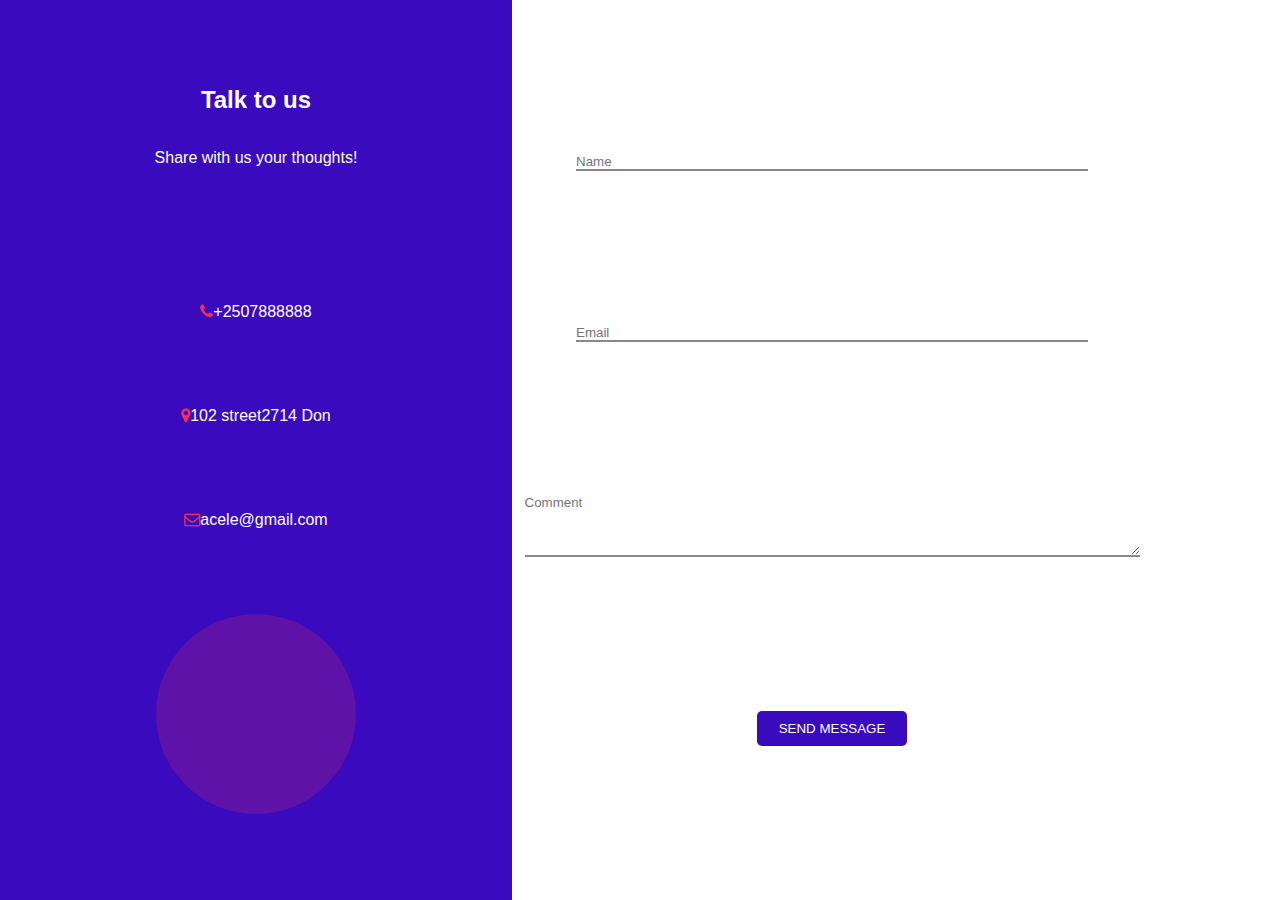
==== contact.html @ a076aacb "contact and login page" ====
<!DOCTYPE html>
<html lang="en">
<head>
    <meta charset="UTF-8">
    <meta http-equiv="X-UA-Compatible" content="IE=edge">
    <meta name="viewport" content="width=device-width, initial-scale=1.0">
    <title>Contact me</title>
    <link rel="stylesheet" href="https://cdnjs.cloudflare.com/ajax/libs/font-awesome/4.7.0/css/font-awesome.min.css">
    <link rel="stylesheet" href="contact.css">
</head>
<body>
    <div class="container">
        <div class="left">
            <h2>Talk to us</h2>
            <p>Share with us your thoughts!</p>
            <span><i class="fa fa-phone" aria-hidden="true"></i>+2507888888</span>
            <span><i class="fa fa-map-marker" aria-hidden="true"></i>102 street2714 Don</span>
            <span><i class="fa fa-envelope-o" aria-hidden="true"></i>acele@gmail.com</span>
            <div class="circle"></div>
        </div>
        <div class="right">
           <!-- <div class="row"> -->
            <input type="text" placeholder="Name">
            <input type="email" placeholder="Email">
            <textarea name="txt" id="txt" cols="75" rows="4" placeholder="Comment"></textarea>
            <button class="btn" type="submit">SEND MESSAGE</button>
           <!-- </div> -->
        </div>
    </div>
</body>
</html>
---- contact.css ----
*{
    margin:0;
    padding: 0;
    box-sizing: border-box;
    font-family: "Helvetica Neue", Helvetica, Arial, sans-serif;
}

.container{
    display: flex;
}

.left h2, .left p{
    text-align: center;
}

.left{
    height: 100vh;
    width: 40%;
    background: #390ABE;
    display: flex;
    flex-direction: column;
    align-items: center;
    color: #fff;
    justify-content: space-evenly;
}
.left p{
    position: relative;
    top: -50px;
}
/* .left span{
    margin-left: 50px;
} */
.right{
    width: 50%;
    height: 100vh;
    display: flex;
    align-items: center;
    flex-direction: column;
    justify-content: space-evenly;
}
.right  input{
    display: block;
    width: 80%;
    background: transparent;
    border-bottom: 2px solid #888;
    border-top: none;
    border-left: none;
    border-right: none;
    outline: none;
}
.right  button{
    background: #390ABE;
    color: #fff;
    border-radius: 5px;
    padding: 10px;
    border: none;
    width: 150px;
    transition: cubic-bezier(0.075, 0.82, 0.165, 1) 2s;
}
.right  textarea{
    border-bottom: 2px solid #888;
    border-top: none;
    border-left: none;
    border-right: none;
    outline: none;
}
.fa{
    color: #f33052;
}
.circle{
    width: 200px;
    height: 200px;
    background: rgba(243, 48, 82,0.2);
    border-radius: 50%;
    
}

@media only screen and (max-width: 700px){
    .left{
        position: absolute;
        width: 100%;
    }
    .left span, .left p{
        display: none;
    }

    .right input{
        color: #fff;
        width: 150%;
    }
    .right textarea{
        width: 150%;
        background: transparent;
        color: #fff;
    }
    .left h2{
        position: absolute;
        top: 40px;
    }
    .right{
        position: absolute;
        left: 150px;
        display: flex;
        flex-direction: column;
        justify-content: space-between;
        height: 50vh;
        top: 130px;
        padding: 10px;
    }
    .right .btn{
        color: #390ABE;
        background: #fff;
    }
    .right .btn:hover{
        background: #5924e9;
        color: #fff;
    }
}
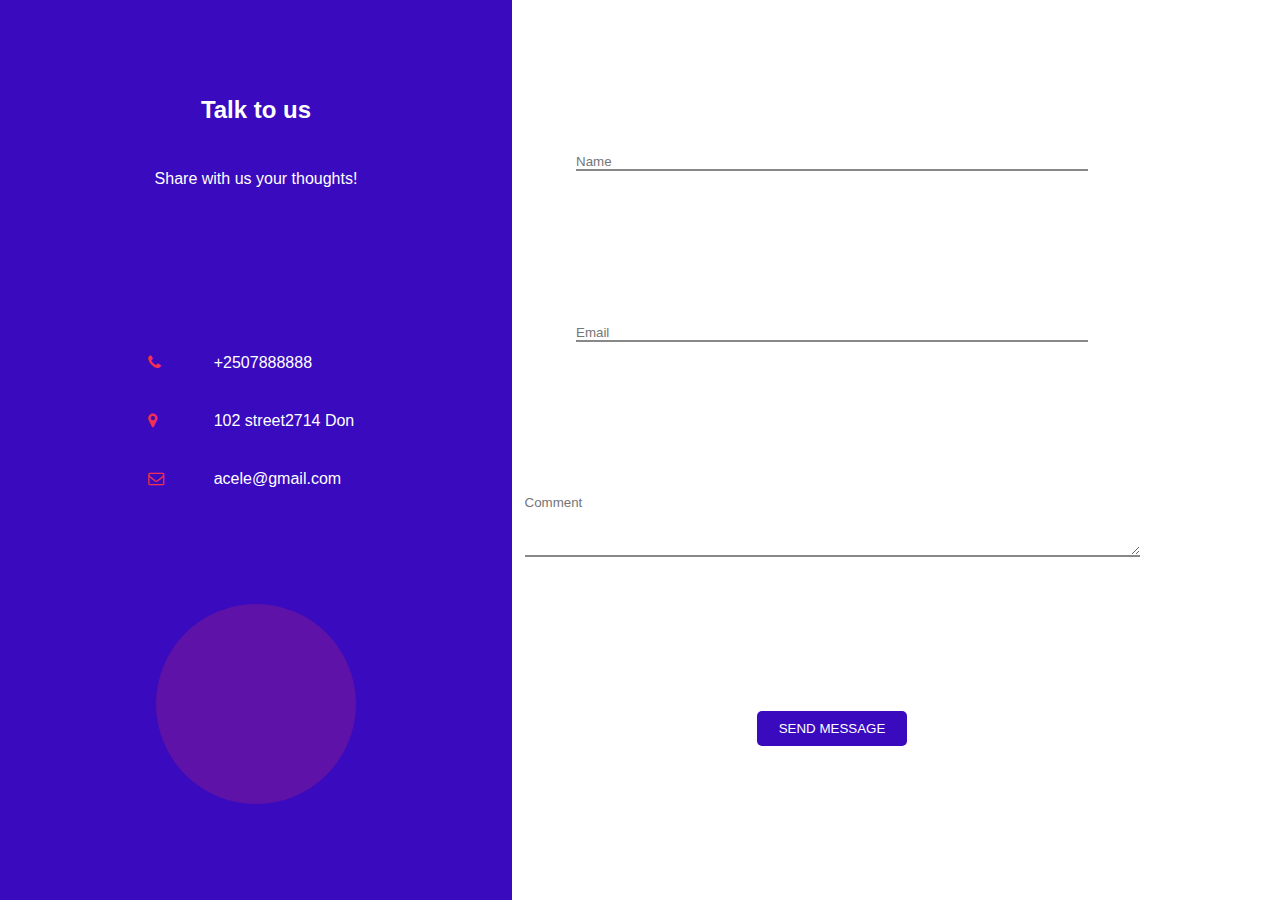
==== commit b5d6f7aa: "responsiveness forms" ====
--- a/contact.html
+++ b/contact.html
@@ -6,17 +6,31 @@
     <meta name="viewport" content="width=device-width, initial-scale=1.0">
     <title>Contact me</title>
     <link rel="stylesheet" href="https://cdnjs.cloudflare.com/ajax/libs/font-awesome/4.7.0/css/font-awesome.min.css">
-    <link rel="stylesheet" href="contact.css">
+    <link rel="stylesheet" href="forms.css">
 </head>
 <body>
     <div class="container">
         <div class="left">
             <h2>Talk to us</h2>
             <p>Share with us your thoughts!</p>
-            <span><i class="fa fa-phone" aria-hidden="true"></i>+2507888888</span>
+            <!-- <span><i class="fa fa-phone" aria-hidden="true"></i>+2507888888</span>
             <span><i class="fa fa-map-marker" aria-hidden="true"></i>102 street2714 Don</span>
-            <span><i class="fa fa-envelope-o" aria-hidden="true"></i>acele@gmail.com</span>
-            <div class="circle"></div>
+            <span><i class="fa fa-envelope-o" aria-hidden="true"></i>acele@gmail.com</span> -->
+            <div class="side-container">
+                <div class="side-icons">
+                 <span><i class="fa fa-phone" aria-hidden="true"></i></span>
+                 <span><i class="fa fa-map-marker" aria-hidden="true"></i></span>
+                 <span><i class="fa fa-envelope-o" aria-hidden="true"></i></span>
+                </div>
+                <div class="side-links">
+                 <span>+2507888888</span>
+                 <span>102 street2714 Don</span>
+                 <span>acele@gmail.com</span>
+                </div>
+             </div>
+             <div class="circle">
+
+             </div>
         </div>
         <div class="right">
            <!-- <div class="row"> -->
--- a/forms.css
+++ b/forms.css
@@ -0,0 +1,157 @@
+*{
+    margin:0;
+    padding: 0;
+    box-sizing: border-box;
+    font-family: "Helvetica Neue", Helvetica, Arial, sans-serif;
+}
+
+a{
+    text-decoration: none;
+    color: #fff;
+}
+
+.container{
+    display: flex;
+}
+
+.left h2, .left p{
+    text-align: center;
+}
+
+.left{
+    height: 100vh;
+    width: 40%;
+    background: #390ABE;
+    display: flex;
+    flex-direction: column;
+    align-items: center;
+    color: #fff;
+    justify-content: space-evenly;
+}
+.left p{
+    position: relative;
+    top: -50px;
+}
+/* .left span{
+    margin-left: 50px;
+} */
+.right{
+    width: 50%;
+    height: 100vh;
+    display: flex;
+    align-items: center;
+    flex-direction: column;
+    justify-content: space-evenly;
+}
+.right  input{
+    display: block;
+    width: 80%;
+    background: transparent;
+    border-bottom: 2px solid #888;
+    border-top: none;
+    border-left: none;
+    border-right: none;
+    outline: none;
+}
+.right  button{
+    background: #390ABE;
+    color: #fff;
+    border-radius: 5px;
+    padding: 10px;
+    border: none;
+    width: 150px;
+    transition: cubic-bezier(0.075, 0.82, 0.165, 1) 2s;
+}
+.right  textarea{
+    border-bottom: 2px solid #888;
+    border-top: none;
+    border-left: none;
+    border-right: none;
+    outline: none;
+}
+.fa{
+    color: #f33052;
+}
+.circle{
+    width: 200px;
+    height: 200px;
+    background: rgba(243, 48, 82,0.2);
+    border-radius: 50%;
+    
+}
+.side-container{
+    display: flex;
+    /* height: 65vh; */
+}
+
+.side-icons, .side-links{
+    display: flex;
+    flex-direction: column;
+    justify-content: space-between;
+    margin-right:10px;
+}
+.side-icons>*, .side-links>*{
+    margin: 20px;
+}
+
+.login-link{
+    color: #390ABE;
+}
+
+@media only screen and (max-width: 700px){
+    .left{
+        position: absolute;
+        width: 100%;
+    }
+    .left span, .left p{
+        display: none;
+    }
+
+    .right input{
+        color: #fff;
+        width: 150%;
+    }
+    .right textarea{
+        width: 150%;
+        background: transparent;
+        color: #fff;
+    }
+    .left h2{
+        position: absolute;
+        top: 40px;
+    }
+    .right{
+        position: absolute;
+        left: 150px;
+        display: flex;
+        flex-direction: column;
+        justify-content: space-between;
+        height: 50vh;
+        top: 130px;
+        padding: 10px;
+    }
+    .right .btn{
+        color: #390ABE;
+        background: #fff;
+        margin-right: 60px; 
+    }
+    .right input, .right textarea{
+        margin-right: 60px; 
+    }
+    .right .btn:hover{
+        background: #5924e9;
+        color: #fff;
+    }
+    .p-mobile{
+        text-align: center;
+        width: 150%;
+        margin-right: 50px;
+        color: #888;
+    }
+    .p-mobile a{
+        color: #fff;
+    }
+    .mobile-login-link{
+        color: #390ABE;
+    }
+}
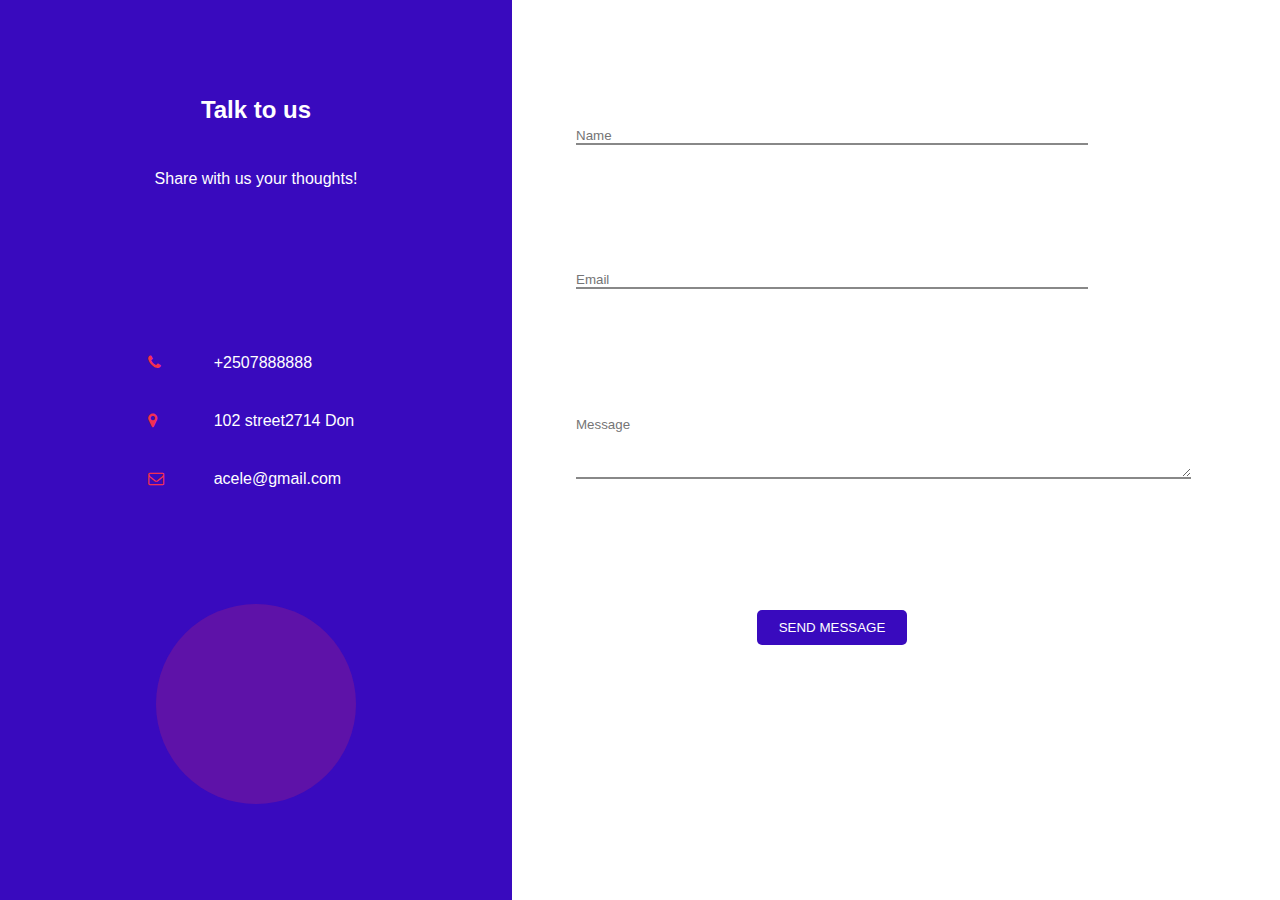
==== commit 5d9cb8dc: "form-validation" ====
--- a/contact.html
+++ b/contact.html
@@ -1,45 +1,130 @@
 <!DOCTYPE html>
 <html lang="en">
-<head>
-    <meta charset="UTF-8">
-    <meta http-equiv="X-UA-Compatible" content="IE=edge">
-    <meta name="viewport" content="width=device-width, initial-scale=1.0">
+  <head>
+    <meta charset="UTF-8" />
+    <meta http-equiv="X-UA-Compatible" content="IE=edge" />
+    <meta name="viewport" content="width=device-width, initial-scale=1.0" />
     <title>Contact me</title>
-    <link rel="stylesheet" href="https://cdnjs.cloudflare.com/ajax/libs/font-awesome/4.7.0/css/font-awesome.min.css">
-    <link rel="stylesheet" href="forms.css">
-</head>
-<body>
+    <link
+      rel="stylesheet"
+      href="https://cdnjs.cloudflare.com/ajax/libs/font-awesome/4.7.0/css/font-awesome.min.css"
+    />
+    <link rel="stylesheet" href="forms.css" />
+  </head>
+  <body>
     <div class="container">
-        <div class="left">
-            <h2>Talk to us</h2>
-            <p>Share with us your thoughts!</p>
-            <!-- <span><i class="fa fa-phone" aria-hidden="true"></i>+2507888888</span>
-            <span><i class="fa fa-map-marker" aria-hidden="true"></i>102 street2714 Don</span>
-            <span><i class="fa fa-envelope-o" aria-hidden="true"></i>acele@gmail.com</span> -->
-            <div class="side-container">
-                <div class="side-icons">
-                 <span><i class="fa fa-phone" aria-hidden="true"></i></span>
-                 <span><i class="fa fa-map-marker" aria-hidden="true"></i></span>
-                 <span><i class="fa fa-envelope-o" aria-hidden="true"></i></span>
-                </div>
-                <div class="side-links">
-                 <span>+2507888888</span>
-                 <span>102 street2714 Don</span>
-                 <span>acele@gmail.com</span>
-                </div>
-             </div>
-             <div class="circle">
+      <div class="left">
+        <h2>Talk to us</h2>
+        <p>Share with us your thoughts!</p>
+        <div class="side-container">
+          <div class="side-icons">
+            <span><i class="fa fa-phone" aria-hidden="true"></i></span>
+            <span><i class="fa fa-map-marker" aria-hidden="true"></i></span>
+            <span><i class="fa fa-envelope-o" aria-hidden="true"></i></span>
+          </div>
+          <div class="side-links">
+            <span>+2507888888</span>
+            <span>102 street2714 Don</span>
+            <span>acele@gmail.com</span>
+          </div>
+        </div>
+        <div class="circle"></div>
+        <div class="success-div" id="success"></div>
+      </div>
+      <!-- <div class="right"> -->
+      <form action="/" id="form" class="form">
+        <div class="input-ctrl">
+          <input type="text" placeholder="Name" id="Name"/>
+          <div class="error"></div>
+        </div>
+        <div class="input-ctrl">
+          <input type="email" id="Email" placeholder="Email" />
+          <div class="error"></div>
+        </div>
+        <div class="input-ctrl">
+          <textarea
+            name="txt"
+            id="txt"
+            cols="75"
+            rows="4"
+            placeholder="Message"
+          ></textarea>
+          <div class="error"></div>
+        </div>
+        <button class="btn" type="submit">SEND MESSAGE</button>
+        <div class="error"></div>
+      </form>
+      <!-- </div> -->
+    </div>
+    <script>
+      const form = document.getElementById("form");
+      const Email = document.getElementById("Email");
+      const Name = document.getElementById("Name");
+      const txt = document.getElementById("txt");
+      const success = document.getElementById("success");
 
-             </div>
-        </div>
-        <div class="right">
-           <!-- <div class="row"> -->
-            <input type="text" placeholder="Name">
-            <input type="email" placeholder="Email">
-            <textarea name="txt" id="txt" cols="75" rows="4" placeholder="Comment"></textarea>
-            <button class="btn" type="submit">SEND MESSAGE</button>
-           <!-- </div> -->
-        </div>
-    </div>
-</body>
-</html>+      form.addEventListener("submit", (e) => {
+        e.preventDefault();
+        validateInputs();
+      });
+
+      const setError = (element, message) => {
+        const inputControl = element.parentElement;
+        const errorDisplay = inputControl.querySelector(".error");
+
+        errorDisplay.innerText = message;
+        inputControl.classList.add("error");
+        inputControl.classList.remove("success");
+      };
+      const setSuccess = (element) => {
+        const inputControl = element.parentElement;
+        const errorDisplay = inputControl.querySelector(".error");
+
+        errorDisplay.innerText = "";
+        inputControl.classList.add("success");
+        inputControl.classList.remove("error");
+      };
+
+      const isValidEmail = (email) => {
+        const re =
+          /^(([^<>()[\]\\.,;:\s@"]+(\.[^<>()[\]\\.,;:\s@"]+)*)|(".+"))@((\[[0-9]{1,3}\.[0-9]{1,3}\.[0-9]{1,3}\.[0-9]{1,3}\])|(([a-zA-Z\-0-9]+\.)+[a-zA-Z]{2,}))$/;
+        return re.test(String(email).toLowerCase());
+      };
+
+      let status = true;
+      const validateInputs = () => {
+        const EmailValue = Email.value.trim();
+        const NameValue = Name.value.trim();
+        const txtValue = txt.value.trim();
+
+        if (EmailValue === "") {
+          status = false;
+          setError(Email, "*Email is required");
+        } else if (!isValidEmail(EmailValue)) {
+          status = false;
+          setError(Email, "*Provide a valid Email address");
+        } else {
+          setSuccess(Email);
+        }
+
+        if (NameValue === "") {
+          status = false;
+          setError(Name, "*Name is required");
+        } else {
+          setSuccess(Name);
+        }
+        if (txtValue === "") {
+          setError(txt, "*Message is required");
+        } else {
+          setSuccess(txt);
+        }
+
+        if (status) {
+          success.style.display = "flex";
+          success.style.color = "green";
+          success.innerText = "Thank You! We'll Answer Soon!!";
+        }
+    }
+    </script>
+  </body>
+</html>
--- a/forms.css
+++ b/forms.css
@@ -32,10 +32,8 @@
     position: relative;
     top: -50px;
 }
-/* .left span{
-    margin-left: 50px;
-} */
-.right{
+
+ .form{
     width: 50%;
     height: 100vh;
     display: flex;
@@ -43,9 +41,14 @@
     flex-direction: column;
     justify-content: space-evenly;
 }
-.right  input{
+.input-ctrl{
+    width: 80%;
+}
+
+ .form .input-ctrl input{
+    position: relative;
     display: block;
-    width: 80%;
+    width: 100%;
     background: transparent;
     border-bottom: 2px solid #888;
     border-top: none;
@@ -53,7 +56,7 @@
     border-right: none;
     outline: none;
 }
-.right  button{
+ .form button{
     background: #390ABE;
     color: #fff;
     border-radius: 5px;
@@ -62,7 +65,7 @@
     width: 150px;
     transition: cubic-bezier(0.075, 0.82, 0.165, 1) 2s;
 }
-.right  textarea{
+ .form .input-ctrl textarea{
     border-bottom: 2px solid #888;
     border-top: none;
     border-left: none;
@@ -97,7 +100,20 @@
 .login-link{
     color: #390ABE;
 }
-
+.error{
+    color: rgb(243, 42, 42);
+    /* width: 100%; */
+}
+.success-div{
+    color: #fff;
+    width: 300px;
+    height:50px;
+    background: rgb(105, 240, 105);
+    border-radius: 5px;
+    display:none;
+    align-items: center;
+    justify-content: center;
+}
 @media only screen and (max-width: 700px){
     .left{
         position: absolute;
@@ -106,13 +122,16 @@
     .left span, .left p{
         display: none;
     }
+   .form{
+       width: 100%;
+   }
 
-    .right input{
+    .form .input-ctrl input{
         color: #fff;
-        width: 150%;
+        width: 100%;
     }
-    .right textarea{
-        width: 150%;
+    .form .input-ctrl textarea{
+        width: 100%;
         background: transparent;
         color: #fff;
     }
@@ -120,9 +139,8 @@
         position: absolute;
         top: 40px;
     }
-    .right{
+    .form{
         position: absolute;
-        left: 150px;
         display: flex;
         flex-direction: column;
         justify-content: space-between;
@@ -130,21 +148,21 @@
         top: 130px;
         padding: 10px;
     }
-    .right .btn{
+    .form .btn{
         color: #390ABE;
         background: #fff;
         margin-right: 60px; 
     }
-    .right input, .right textarea{
+    .form .input-ctrl input, .form .input-ctrl textarea{
         margin-right: 60px; 
     }
-    .right .btn:hover{
+    .form .btn:hover{
         background: #5924e9;
         color: #fff;
     }
     .p-mobile{
         text-align: center;
-        width: 150%;
+        width: 100%;
         margin-right: 50px;
         color: #888;
     }
